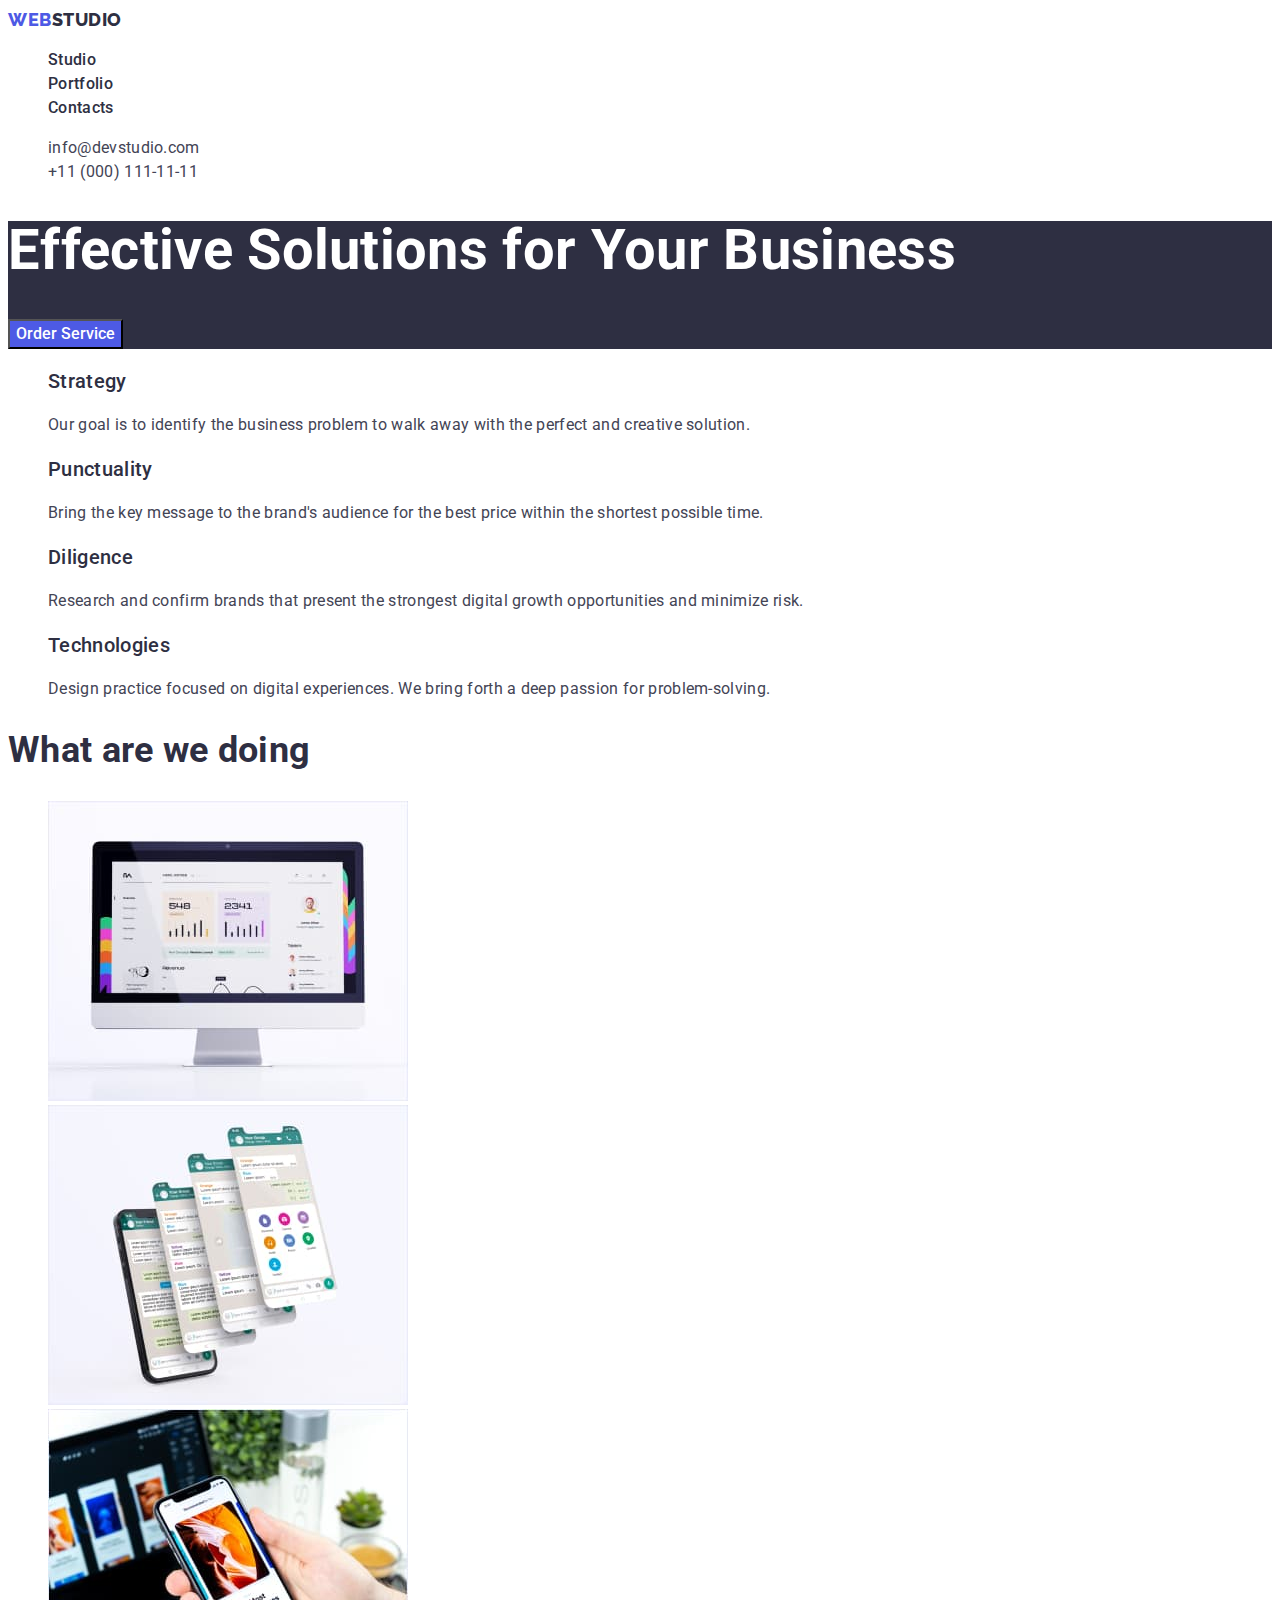
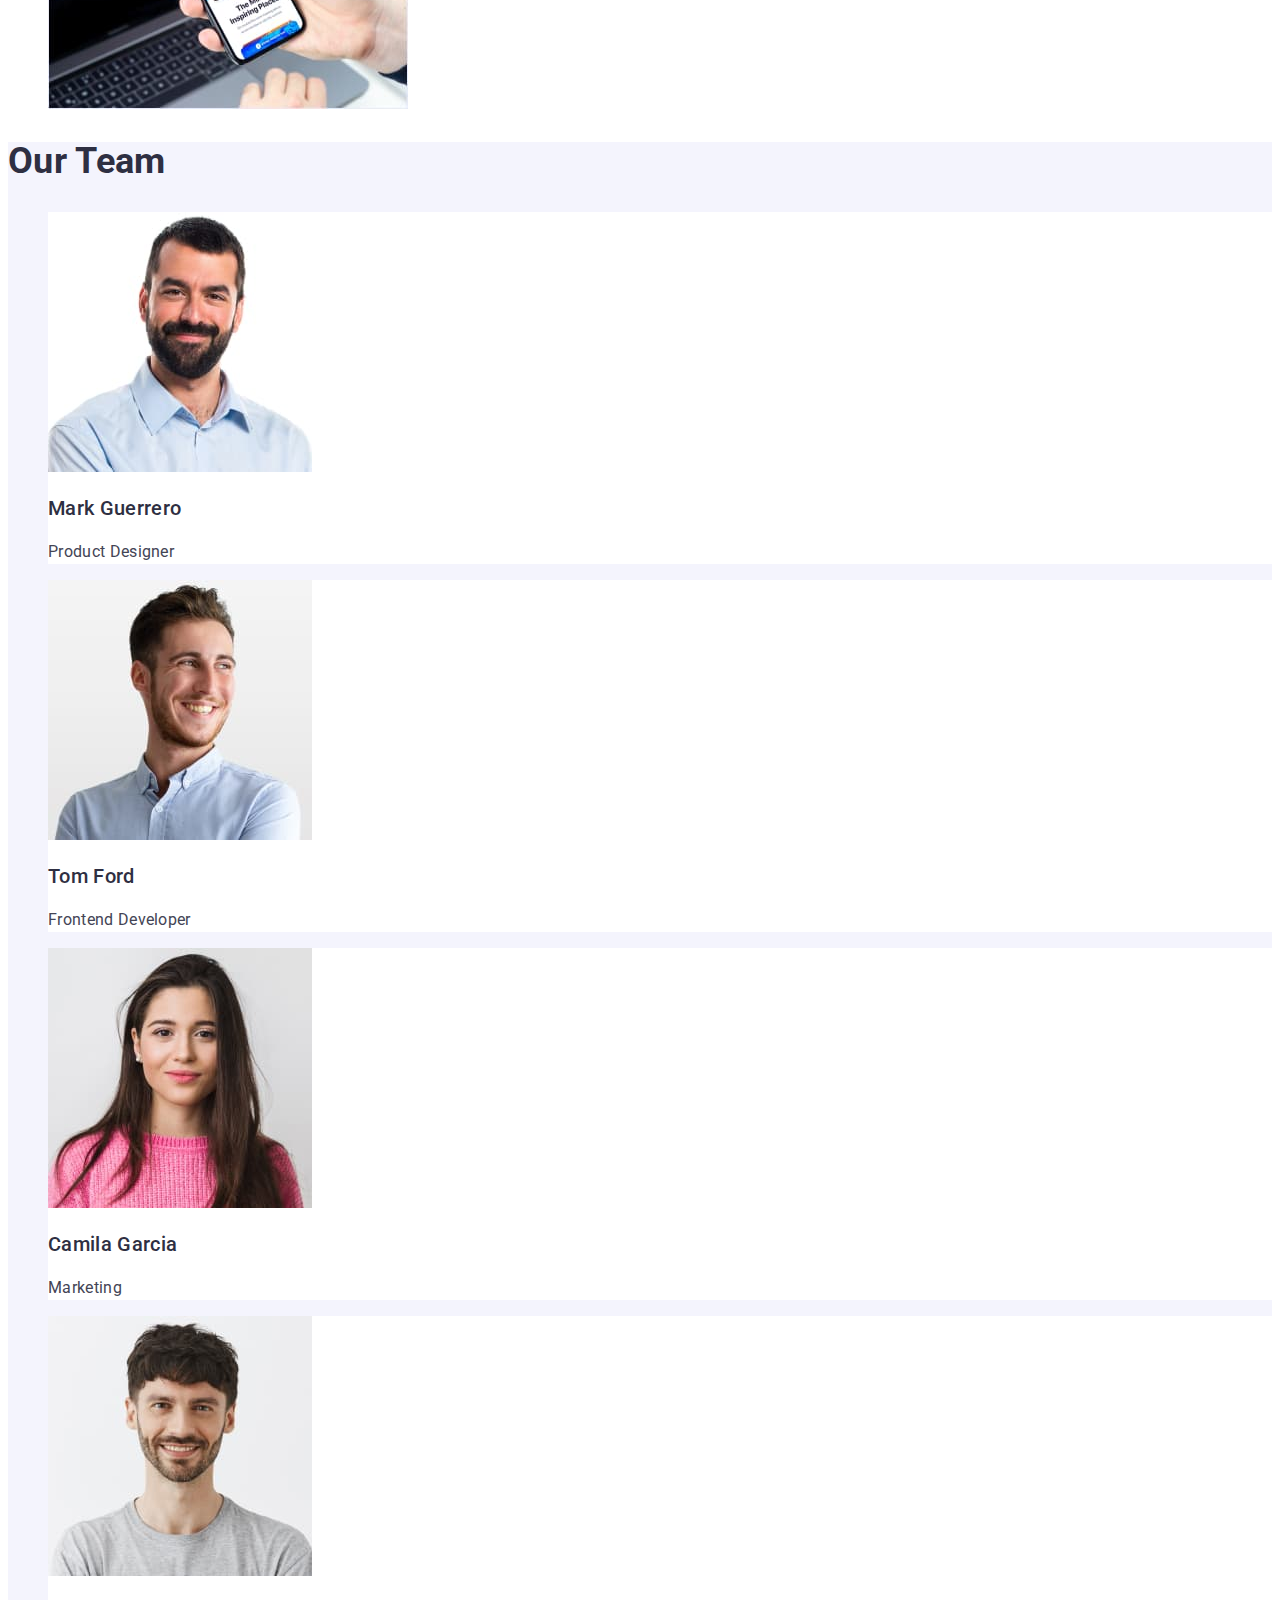
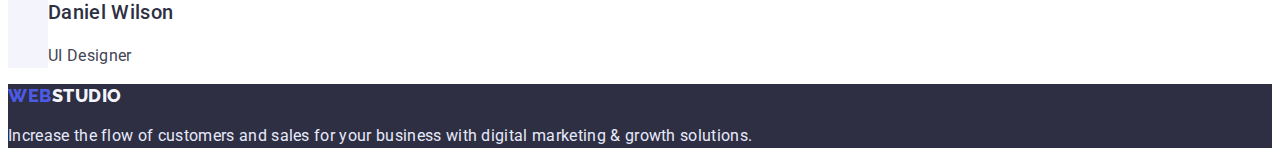
==== index.html @ ab14de2b "Initial commit" ====
<!DOCTYPE html>
<html lang="en">
  <head>
    <meta charset="UTF-8" />
    <meta http-equiv="X-UA-Compatible" content="IE=edge" />
    <meta name="viewport" content="width=device-width, initial-scale=1.0" />
    <title>WebStudio</title>
    <link rel="preconnect" href="https://fonts.googleapis.com" />
    <link rel="preconnect" href="https://fonts.gstatic.com" crossorigin />
    <link
      href="https://fonts.googleapis.com/css2?family=Raleway:wght@800&family=Roboto:wght@400;500;700;900&display=swap"
      rel="stylesheet"
    />
    <link rel="stylesheet" href="./css/styles.css" />
  </head>
  <body>
    <header>
      <nav>
        <a href="./index.html" class="logo">
          <span class="logo-color"> Web</span>Studio
        </a>
        <ul>
          <li class="list"><a href="" class="link-navigation">Studio</a></li>
          <li class="list">
            <a href="./portfolio.html" class="link-navigation">Portfolio</a>
          </li>
          <li class="list"><a href="" class="link-navigation">Contacts</a></li>
        </ul>
      </nav>

      <address>
        <ul>
          <li class="list">
            <a href="mailto:info@devstudio.com" class="nav-adress"
              >info@devstudio.com</a
            >
          </li>
          <li class="list">
            <a href="tel:+110001111111" class="nav-adress"
              >+11 (000) 111-11-11</a
            >
          </li>
        </ul>
      </address>
    </header>
    <main>
      <section class="hero-section">
        <h1 class="title-hero">Effective Solutions for Your Business</h1>
        <button type="button" class="button-hero">Order Service</button>
      </section>

      <section>
        <h2 class="hidden-header">Our advantages</h2>
        <ul>
          <li class="list">
            <h3 class="title-our-advantages">Strategy</h3>
            <p class="text-our-advantages">
              Our goal is to identify the business problem to walk away with the
              perfect and creative solution.
            </p>
          </li>

          <li class="list">
            <h3 class="title-our-advantages">Punctuality</h3>
            <p class="text-our-advantages">
              Bring the key message to the brand's audience for the best price
              within the shortest possible time.
            </p>
          </li>

          <li class="list">
            <h3 class="title-our-advantages">Diligence</h3>
            <p class="text-our-advantages">
              Research and confirm brands that present the strongest digital
              growth opportunities and minimize risk.
            </p>
          </li>

          <li class="list">
            <h3 class="title-our-advantages">Technologies</h3>
            <p class="text-our-advantages">
              Design practice focused on digital experiences. We bring forth a
              deep passion for problem-solving.
            </p>
          </li>
        </ul>
      </section>

      <section>
        <h2 class="title-our-services">What are we doing</h2>
        <ul>
          <li class="list">
            <img src="./images/img1.jpg" alt="analytics" width="360" />
          </li>
          <li class="list">
            <img src="./images/img2.jpg" alt="messangers" width="360" />
          </li>
          <li class="list">
            <img src="./images/img3.jpg" alt="application" width="360" />
          </li>
        </ul>
      </section>

      <section class="section-our-team">
        <h2 class="title-section-our-team">Our Team</h2>
        <ul>
          <li class="images-our-team list">
            <img src="./images/img4.jpg" alt="Mark Guerrero" width="264" />
            <h3 class="names-of-our-team">Mark Guerrero</h3>
            <p class="proffesionals-of-our-team">Product Designer</p>
          </li>
          <li class="images-our-team list">
            <img src="./images/img5.jpg" alt="Tom Ford" width="264" />
            <h3 class="names-of-our-team">Tom Ford</h3>
            <p class="proffesionals-of-our-team">Frontend Developer</p>
          </li>
          <li class="images-our-team list">
            <img src="./images/img6.jpg" alt="Camila Garcia" width="264" />
            <h3 class="names-of-our-team">Camila Garcia</h3>
            <p class="proffesionals-of-our-team">Marketing</p>
          </li>
          <li class="images-our-team list">
            <img src="./images/img7.jpg" alt="Daniel Wilson" width="264" />
            <h3 class="names-of-our-team">Daniel Wilson</h3>
            <p class="proffesionals-of-our-team">UI Designer</p>
          </li>
        </ul>
      </section>
    </main>
    <footer class="footer">
      <a href="./index.html" class="logo-footer">
        <span class="logo-color"> Web</span>Studio
      </a>
      <p class="text-footer">
        Increase the flow of customers and sales for your business with digital
        marketing & growth solutions.
      </p>
    </footer>
  </body>
</html>
---- css/styles.css ----
body {
  font-family: var(--main-font-family-for-site);
  letter-spacing: 0.02em;
  background: var(--title-hero-button);
}
/* Все цвета и шрифты сайта*/
:root {
  --main-color-background: #e5e5e5;
  --accent-text-color: #2e2f42;
  --accent-text-color-two: #4d5ae5;
  --color-of-paraghraphs: #434455;
  --title-hero-button: #ffffff;
  --not-white-color: #f4f4fd;
  --footer-text: #e7e9fc;
  --hover-focus-color: #404bbf;
  --main-font-family-for-site: Roboto, sans-serif;
  --font-family-for-logo: Raleway, sans-serif;
}
/*Для сброса*/
.list {
  list-style: none;
}
.hidden-header {
  position: absolute;
  width: 1px;
  height: 1px;
  margin: -1px;
  border: 0;
  padding: 0;
  white-space: nowrap;
  clip-path: inset(100%);
  clip: rect(0 0 0 0);
  overflow: hidden;
}
/* Logo*/
.logo {
  font-family: var(--font-family-for-logo);
  font-weight: 800;
  font-size: 18px;
  line-height: 1.33;
  letter-spacing: 0.03em;
  color: var(--accent-text-color);
  text-transform: uppercase;
  text-decoration: none;
}
.logo-color {
  color: var(--accent-text-color-two);
}
.logo-footer {
  text-transform: uppercase;
  font-family: var(--font-family-for-logo);
  font-weight: 800;
  font-size: 18px;
  line-height: 1.33;
  letter-spacing: 0.03em;
  text-decoration: none;
  color: var(--not-white-color);
}
/* Header*/
.link-navigation {
  text-decoration: none;
  font-weight: 500;
  font-size: 16px;
  line-height: 1.5;
  color: var(--accent-text-color);
}
.link-navigation:hover,
.link-navigation:focus,
.nav-adress:hover,
.nav-adress:focus {
  color: var(--hover-focus-color);
}
.nav-adress {
  text-decoration: none;
  font-size: 16px;
  line-height: 1.5;
  color: var(--color-of-paraghraphs);
  font-style: normal;
}
/*Секция герой*/
.hero-section {
  background-color: var(--accent-text-color);
}
.title-hero {
  font-size: 56px;
  line-height: 1.07;
  color: var(--title-hero-button);
}
.button-hero {
  background-color: var(--accent-text-color-two);
  color: var(--title-hero-button);
  font-weight: 500;
  font-size: 16px;
  line-height: 1.5;
  cursor: pointer;
  font-family: var(--main-font-family-for-site);
}
/* Секция our advantages*/
.title-our-advantages {
  color: var(--accent-text-color);
  font-weight: 500;
  font-size: 20px;
  line-height: 1.2;
}
.text-our-advantages {
  color: var(--color-of-paraghraphs);
  font-size: 16px;
  line-height: 1.5;
}

/*Секция What are we doing*/
.title-our-services {
  color: var(--accent-text-color);
  font-size: 36px;
  line-height: 1.11;
}
/*Секция Our Team*/
.section-our-team {
  background-color: var(--not-white-color);
}
.title-section-our-team {
  color: var(--accent-text-color);
  font-size: 36px;
  line-height: 1.11;
}
.images-our-team {
  background-color: var(--title-hero-button);
}
.names-of-our-team {
  color: var(--accent-text-color);
  font-weight: 500;
  font-size: 20px;
  line-height: 1.2;
}
.proffesionals-of-our-team {
  color: var(--color-of-paraghraphs);
  font-size: 16px;
  line-height: 1.5;
}
/*Футер*/
.footer {
  background-color: var(--accent-text-color);
}
.text-footer {
  font-size: 16px;
  line-height: 1.5;
  color: var(--footer-text);
}

/*Страница портфолио без хедера и футера*/
.button-portfolio {
  font-weight: 500;
  font-size: 16px;
  line-height: 1.5;
  color: var(--accent-text-color-two);
  background-color: var(--not-white-color);
  cursor: pointer;
  letter-spacing: 0.04em;
  font-family: var(--main-font-family-for-site);
}
.button-portfolio:hover,
.button-portfolio:focus {
  background-color: var(--hover-focus-color);
  color: var(--title-hero-button);
}
.title-of-img-portfolio {
  font-weight: 500;
  font-size: 20px;
  line-height: 1.2;
  color: var(--accent-text-color);
}
.paraghraph-text-portfolio {
  font-size: 16px;
  line-height: 1.5;
  color: var(--color-of-paraghraphs);
}
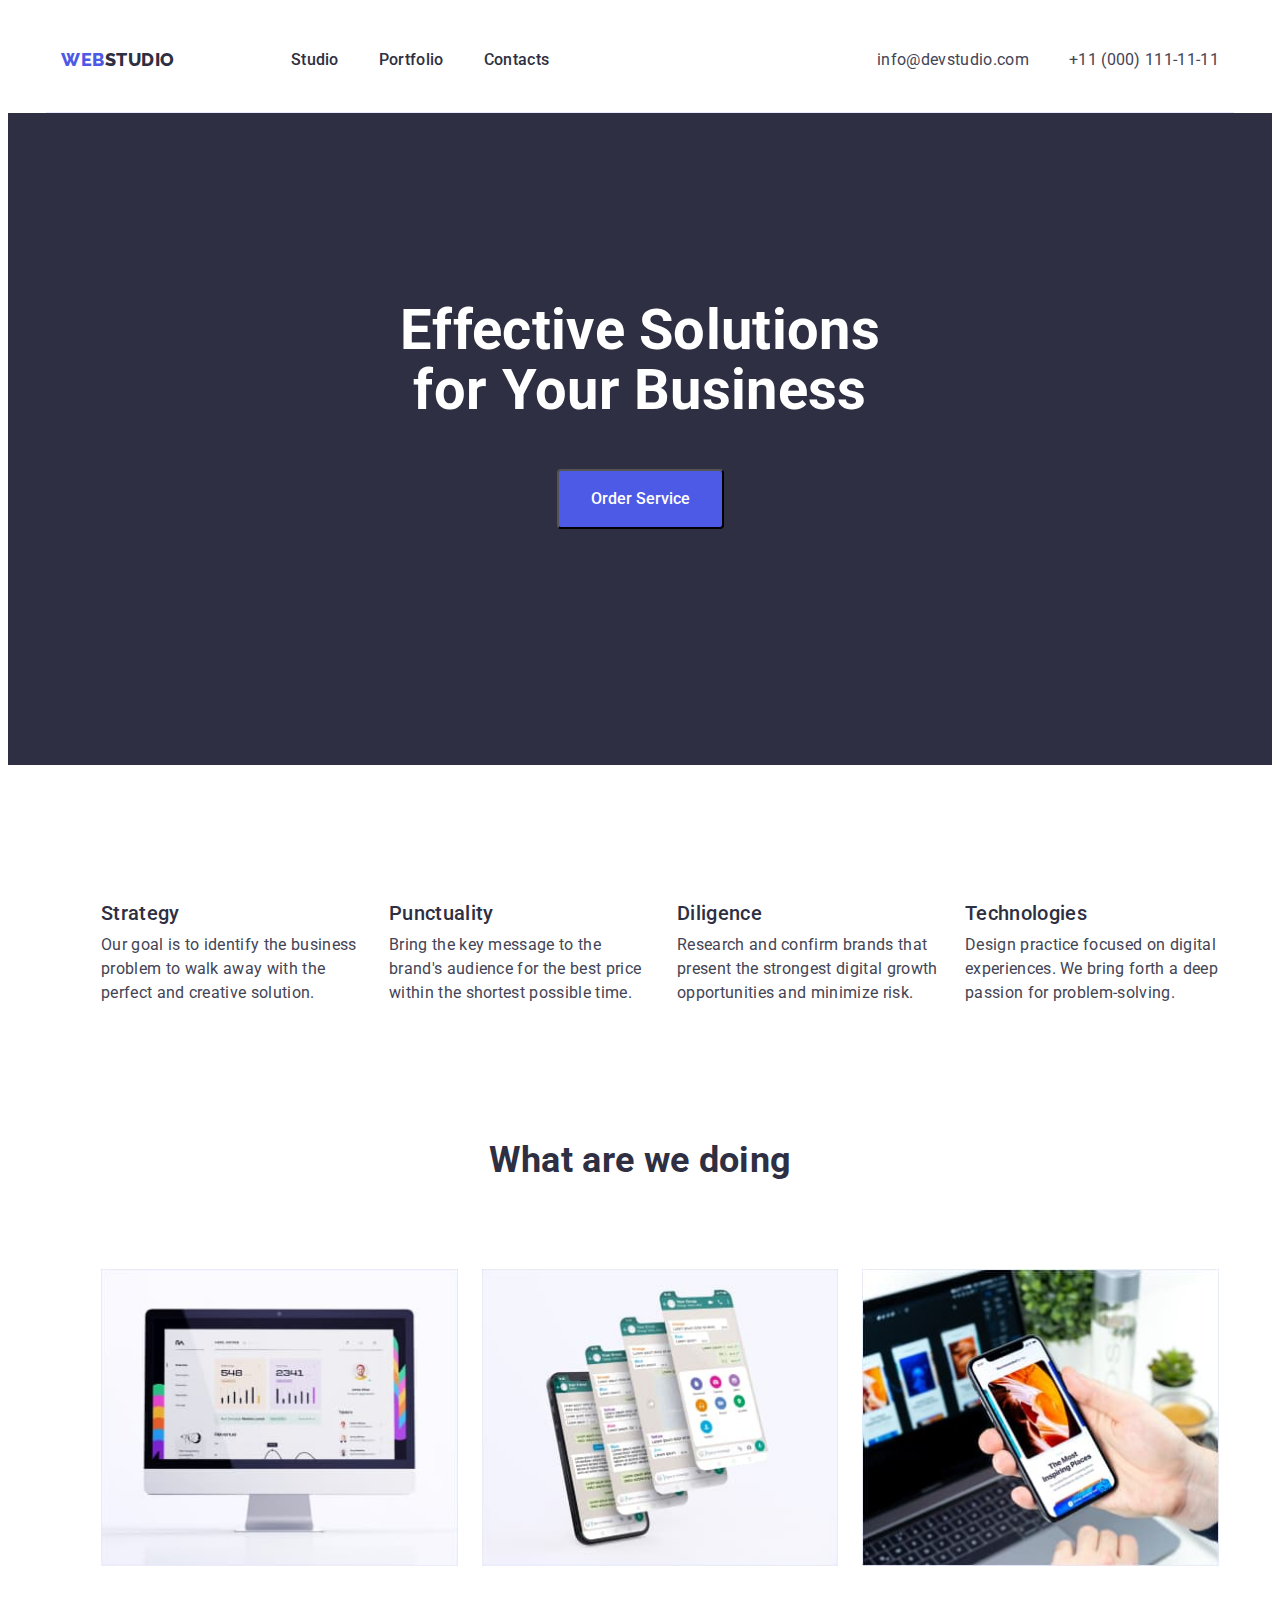
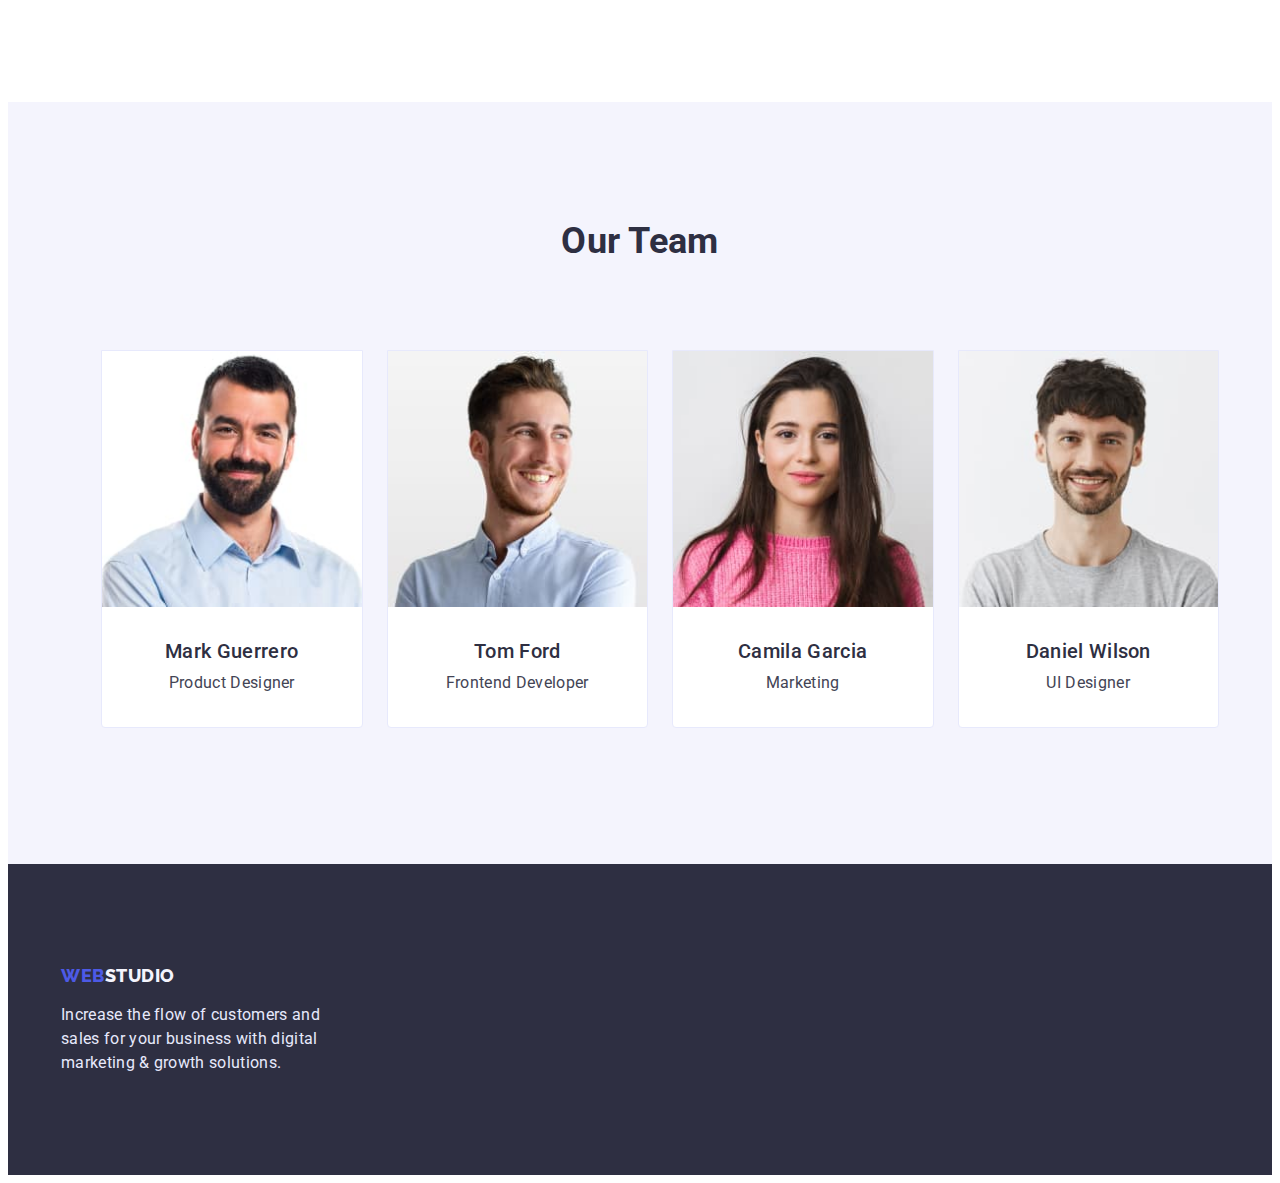
==== commit 288e7740: "осталось пофиксить страницу портфолио где фото" ====
--- a/index.html
+++ b/index.html
@@ -11,130 +11,150 @@
       href="https://fonts.googleapis.com/css2?family=Raleway:wght@800&family=Roboto:wght@400;500;700;900&display=swap"
       rel="stylesheet"
     />
+    <link
+      rel="stylesheet"
+      href="https://cdnjs.cloudflare.com/ajax/libs/modern-normalize/1.1.0/modern-normalize.min.css"
+      integrity="sha512-wpPYUAdjBVSE4KJnH1VR1HeZfpl1ub8YT/NKx4PuQ5NmX2tKuGu6U/JRp5y+Y8XG2tV+wKQpNHVUX03MfMFn9Q=="
+      crossorigin="anonymous"
+      referrerpolicy="no-referrer"
+    />
     <link rel="stylesheet" href="./css/styles.css" />
   </head>
   <body>
     <header>
-      <nav>
-        <a href="./index.html" class="logo">
-          <span class="logo-color"> Web</span>Studio
-        </a>
-        <ul>
-          <li class="list"><a href="" class="link-navigation">Studio</a></li>
-          <li class="list">
-            <a href="./portfolio.html" class="link-navigation">Portfolio</a>
-          </li>
-          <li class="list"><a href="" class="link-navigation">Contacts</a></li>
-        </ul>
-      </nav>
+      <div class="container header-container">
+        <nav class="header-nav">
+          <a href="./index.html" class="logo">
+            <span class="logo-color"> Web</span>Studio
+          </a>
+          <ul class="header-list">
+            <li class="list"><a href="" class="link-navigation">Studio</a></li>
+            <li class="list">
+              <a href="./portfolio.html" class="link-navigation">Portfolio</a>
+            </li>
+            <li class="list">
+              <a href="" class="link-navigation">Contacts</a>
+            </li>
+          </ul>
+        </nav>
 
-      <address>
-        <ul>
-          <li class="list">
-            <a href="mailto:info@devstudio.com" class="nav-adress"
-              >info@devstudio.com</a
-            >
-          </li>
-          <li class="list">
-            <a href="tel:+110001111111" class="nav-adress"
-              >+11 (000) 111-11-11</a
-            >
-          </li>
-        </ul>
-      </address>
+        <address>
+          <ul class="header-adress">
+            <li class="list">
+              <a href="mailto:info@devstudio.com" class="nav-adress"
+                >info@devstudio.com</a
+              >
+            </li>
+            <li class="list">
+              <a href="tel:+110001111111" class="nav-adress"
+                >+11 (000) 111-11-11</a
+              >
+            </li>
+          </ul>
+        </address>
+      </div>
     </header>
     <main>
       <section class="hero-section">
-        <h1 class="title-hero">Effective Solutions for Your Business</h1>
-        <button type="button" class="button-hero">Order Service</button>
+        <div class="container">
+          <h1 class="title-hero">Effective Solutions for Your Business</h1>
+          <button type="button" class="button-hero">Order Service</button>
+        </div>
+      </section>
+      <section>
+        <div class="container advantages-container">
+          <h2 class="hidden-header">Our advantages</h2>
+          <ul class="advantages-list">
+            <li class="list">
+              <h3 class="title-our-advantages">Strategy</h3>
+              <p class="text-our-advantages">
+                Our goal is to identify the business problem to walk away with
+                the perfect and creative solution.
+              </p>
+            </li>
+
+            <li class="list">
+              <h3 class="title-our-advantages">Punctuality</h3>
+              <p class="text-our-advantages">
+                Bring the key message to the brand's audience for the best price
+                within the shortest possible time.
+              </p>
+            </li>
+
+            <li class="list">
+              <h3 class="title-our-advantages">Diligence</h3>
+              <p class="text-our-advantages">
+                Research and confirm brands that present the strongest digital
+                growth opportunities and minimize risk.
+              </p>
+            </li>
+
+            <li class="list">
+              <h3 class="title-our-advantages">Technologies</h3>
+              <p class="text-our-advantages">
+                Design practice focused on digital experiences. We bring forth a
+                deep passion for problem-solving.
+              </p>
+            </li>
+          </ul>
+        </div>
       </section>
 
-      <section>
-        <h2 class="hidden-header">Our advantages</h2>
-        <ul>
-          <li class="list">
-            <h3 class="title-our-advantages">Strategy</h3>
-            <p class="text-our-advantages">
-              Our goal is to identify the business problem to walk away with the
-              perfect and creative solution.
-            </p>
-          </li>
-
-          <li class="list">
-            <h3 class="title-our-advantages">Punctuality</h3>
-            <p class="text-our-advantages">
-              Bring the key message to the brand's audience for the best price
-              within the shortest possible time.
-            </p>
-          </li>
-
-          <li class="list">
-            <h3 class="title-our-advantages">Diligence</h3>
-            <p class="text-our-advantages">
-              Research and confirm brands that present the strongest digital
-              growth opportunities and minimize risk.
-            </p>
-          </li>
-
-          <li class="list">
-            <h3 class="title-our-advantages">Technologies</h3>
-            <p class="text-our-advantages">
-              Design practice focused on digital experiences. We bring forth a
-              deep passion for problem-solving.
-            </p>
-          </li>
-        </ul>
-      </section>
-
-      <section>
-        <h2 class="title-our-services">What are we doing</h2>
-        <ul>
-          <li class="list">
-            <img src="./images/img1.jpg" alt="analytics" width="360" />
-          </li>
-          <li class="list">
-            <img src="./images/img2.jpg" alt="messangers" width="360" />
-          </li>
-          <li class="list">
-            <img src="./images/img3.jpg" alt="application" width="360" />
-          </li>
-        </ul>
+      <section class="our-services-container">
+        <div class="container">
+          <h2 class="title-our-services">What are we doing</h2>
+          <ul class="list-ourservices">
+            <li class="list">
+              <img src="./images/img1.jpg" alt="analytics" width="360" />
+            </li>
+            <li class="list">
+              <img src="./images/img2.jpg" alt="messangers" width="360" />
+            </li>
+            <li class="list">
+              <img src="./images/img3.jpg" alt="application" width="360" />
+            </li>
+          </ul>
+        </div>
       </section>
 
       <section class="section-our-team">
-        <h2 class="title-section-our-team">Our Team</h2>
-        <ul>
-          <li class="images-our-team list">
-            <img src="./images/img4.jpg" alt="Mark Guerrero" width="264" />
-            <h3 class="names-of-our-team">Mark Guerrero</h3>
-            <p class="proffesionals-of-our-team">Product Designer</p>
-          </li>
-          <li class="images-our-team list">
-            <img src="./images/img5.jpg" alt="Tom Ford" width="264" />
-            <h3 class="names-of-our-team">Tom Ford</h3>
-            <p class="proffesionals-of-our-team">Frontend Developer</p>
-          </li>
-          <li class="images-our-team list">
-            <img src="./images/img6.jpg" alt="Camila Garcia" width="264" />
-            <h3 class="names-of-our-team">Camila Garcia</h3>
-            <p class="proffesionals-of-our-team">Marketing</p>
-          </li>
-          <li class="images-our-team list">
-            <img src="./images/img7.jpg" alt="Daniel Wilson" width="264" />
-            <h3 class="names-of-our-team">Daniel Wilson</h3>
-            <p class="proffesionals-of-our-team">UI Designer</p>
-          </li>
-        </ul>
+        <div class="container">
+          <h2 class="title-section-our-team">Our Team</h2>
+          <ul class="our-team-list">
+            <li class="images-our-team list">
+              <img src="./images/img4.jpg" alt="Mark Guerrero" width="264" />
+              <h3 class="names-of-our-team">Mark Guerrero</h3>
+              <p class="proffesionals-of-our-team">Product Designer</p>
+            </li>
+            <li class="images-our-team list">
+              <img src="./images/img5.jpg" alt="Tom Ford" width="264" />
+              <h3 class="names-of-our-team">Tom Ford</h3>
+              <p class="proffesionals-of-our-team">Frontend Developer</p>
+            </li>
+            <li class="images-our-team list">
+              <img src="./images/img6.jpg" alt="Camila Garcia" width="264" />
+              <h3 class="names-of-our-team">Camila Garcia</h3>
+              <p class="proffesionals-of-our-team">Marketing</p>
+            </li>
+            <li class="images-our-team list">
+              <img src="./images/img7.jpg" alt="Daniel Wilson" width="264" />
+              <h3 class="names-of-our-team">Daniel Wilson</h3>
+              <p class="proffesionals-of-our-team">UI Designer</p>
+            </li>
+          </ul>
+        </div>
       </section>
     </main>
     <footer class="footer">
-      <a href="./index.html" class="logo-footer">
-        <span class="logo-color"> Web</span>Studio
-      </a>
-      <p class="text-footer">
-        Increase the flow of customers and sales for your business with digital
-        marketing & growth solutions.
-      </p>
+      <div class="container footer-container">
+        <a href="./index.html" class="logo-footer">
+          <span class="logo-color"> Web</span>Studio
+        </a>
+        <p class="text-footer">
+          Increase the flow of customers and sales for your business with
+          digital marketing & growth solutions.
+        </p>
+      </div>
     </footer>
   </body>
 </html>
--- a/css/styles.css
+++ b/css/styles.css
@@ -2,6 +2,17 @@
   font-family: var(--main-font-family-for-site);
   letter-spacing: 0.02em;
   background: var(--title-hero-button);
+}
+.container {
+  width: 1158px;
+  margin: 0 auto;
+  padding-left: 15px;
+  padding-right: 15px;
+}
+img {
+  display: block;
+  max-width: 100%;
+  height: auto;
 }
 /* Все цвета и шрифты сайта*/
 :root {
@@ -32,6 +43,19 @@
   clip: rect(0 0 0 0);
   overflow: hidden;
 }
+h1,
+h2,
+h3,
+h4,
+h5,
+h6,
+p {
+  margin: 0;
+}
+ul {
+  margin: o;
+  padding: o;
+}
 /* Logo*/
 .logo {
   font-family: var(--font-family-for-logo);
@@ -42,6 +66,8 @@
   color: var(--accent-text-color);
   text-transform: uppercase;
   text-decoration: none;
+  display: flex;
+  margin-right: 76px;
 }
 .logo-color {
   color: var(--accent-text-color-two);
@@ -55,6 +81,7 @@
   letter-spacing: 0.03em;
   text-decoration: none;
   color: var(--not-white-color);
+  padding-right: auto;
 }
 /* Header*/
 .link-navigation {
@@ -77,14 +104,44 @@
   color: var(--color-of-paraghraphs);
   font-style: normal;
 }
+.header-container {
+  display: flex;
+  align-items: center;
+  justify-content: space-between;
+  padding-top: 24px;
+  padding-bottom: 24px;
+  border-bottom: 1px solid #e7e9fc;
+}
+.header-nav {
+  display: flex;
+  align-items: center;
+}
+.header-list {
+  display: flex;
+  align-items: center;
+  gap: 40px;
+}
+.header-adress {
+  display: flex;
+  margin-right: auto;
+  gap: 40px;
+}
 /*Секция герой*/
 .hero-section {
   background-color: var(--accent-text-color);
+  padding-top: 188px;
+  padding-bottom: 188px;
+  text-align: center;
 }
 .title-hero {
+  max-width: 496px;
   font-size: 56px;
   line-height: 1.07;
   color: var(--title-hero-button);
+  margin-left: auto;
+  margin-right: auto;
+  text-align: center;
+  padding-bottom: 48px;
 }
 .button-hero {
   background-color: var(--accent-text-color-two);
@@ -94,34 +151,65 @@
   line-height: 1.5;
   cursor: pointer;
   font-family: var(--main-font-family-for-site);
-}
+  display: block;
+  margin: 0 auto 48px auto;
+  padding: 16px 32px;
+  border-radius: 4px;
+}
+
 /* Секция our advantages*/
 .title-our-advantages {
   color: var(--accent-text-color);
   font-weight: 500;
   font-size: 20px;
   line-height: 1.2;
+  padding-bottom: 8px;
 }
 .text-our-advantages {
   color: var(--color-of-paraghraphs);
   font-size: 16px;
   line-height: 1.5;
-}
-
+  width: 264px;
+  height: 72px;
+}
+.advantages-container {
+  display: flex;
+  padding-top: 120px;
+  padding-bottom: 120px;
+}
+.advantages-list {
+  display: flex;
+  gap: 24px;
+}
 /*Секция What are we doing*/
 .title-our-services {
   color: var(--accent-text-color);
   font-size: 36px;
   line-height: 1.11;
+  margin-left: auto;
+  margin-right: auto;
+  text-align: center;
+  padding-bottom: 72px;
+}
+.our-services-container {
+  padding-bottom: 120px;
+}
+.list-ourservices {
+  display: flex;
+  gap: 24px;
 }
 /*Секция Our Team*/
 .section-our-team {
   background-color: var(--not-white-color);
+  padding-bottom: 120px;
 }
 .title-section-our-team {
   color: var(--accent-text-color);
   font-size: 36px;
   line-height: 1.11;
+  text-align: center;
+  padding-top: 120px;
+  padding-bottom: 72px;
 }
 .images-our-team {
   background-color: var(--title-hero-button);
@@ -131,11 +219,24 @@
   font-weight: 500;
   font-size: 20px;
   line-height: 1.2;
+  text-align: center;
+  padding-top: 32px;
+  padding-bottom: 8px;
 }
 .proffesionals-of-our-team {
   color: var(--color-of-paraghraphs);
   font-size: 16px;
   line-height: 1.5;
+  text-align: center;
+}
+.our-team-list {
+  display: flex;
+  gap: 24px;
+}
+.images-our-team {
+  padding-bottom: 32px;
+  border: 1px solid #e7e9fc;
+  border-radius: 0px 0px 4px 4px;
 }
 /*Футер*/
 .footer {
@@ -145,8 +246,14 @@
   font-size: 16px;
   line-height: 1.5;
   color: var(--footer-text);
-}
-
+  width: 264px;
+  height: 72px;
+  padding-top: 16px;
+}
+.footer-container {
+  padding-top: 100px;
+  padding-bottom: 100px;
+}
 /*Страница портфолио без хедера и футера*/
 .button-portfolio {
   font-weight: 500;
@@ -157,6 +264,16 @@
   cursor: pointer;
   letter-spacing: 0.04em;
   font-family: var(--main-font-family-for-site);
+  border: 1px solid #e7e9fc;
+  border-radius: 4px;
+  padding: 12px 24px 12px 24px;
+}
+.portfolio-button-list {
+  display: flex;
+  gap: 24px;
+  justify-content: center;
+  padding-top: 96px;
+  padding-bottom: 72px;
 }
 .button-portfolio:hover,
 .button-portfolio:focus {
@@ -174,3 +291,26 @@
   line-height: 1.5;
   color: var(--color-of-paraghraphs);
 }
+.images-portfolio-list {
+  display: flex;
+  flex-wrap: wrap;
+}
+.portfolio-images-item {
+  width: 360px;
+  margin-right: 24px;
+  margin-bottom: 48px;
+  border: 1px solid #e7e9fc;
+  border-radius: 0px 0px 4px 4px;
+  padding-bottom: 32px;
+}
+.portfolio-images-item:nth-child(3n) {
+  margin-right: 0px;
+}
+.portfolio-images-item:nth-last-child(-n + 3) {
+  margin-bottom: 120px;
+}
+
+.img-container-portfolio {
+  display: flex;
+  flex-wrap: wrap;
+}
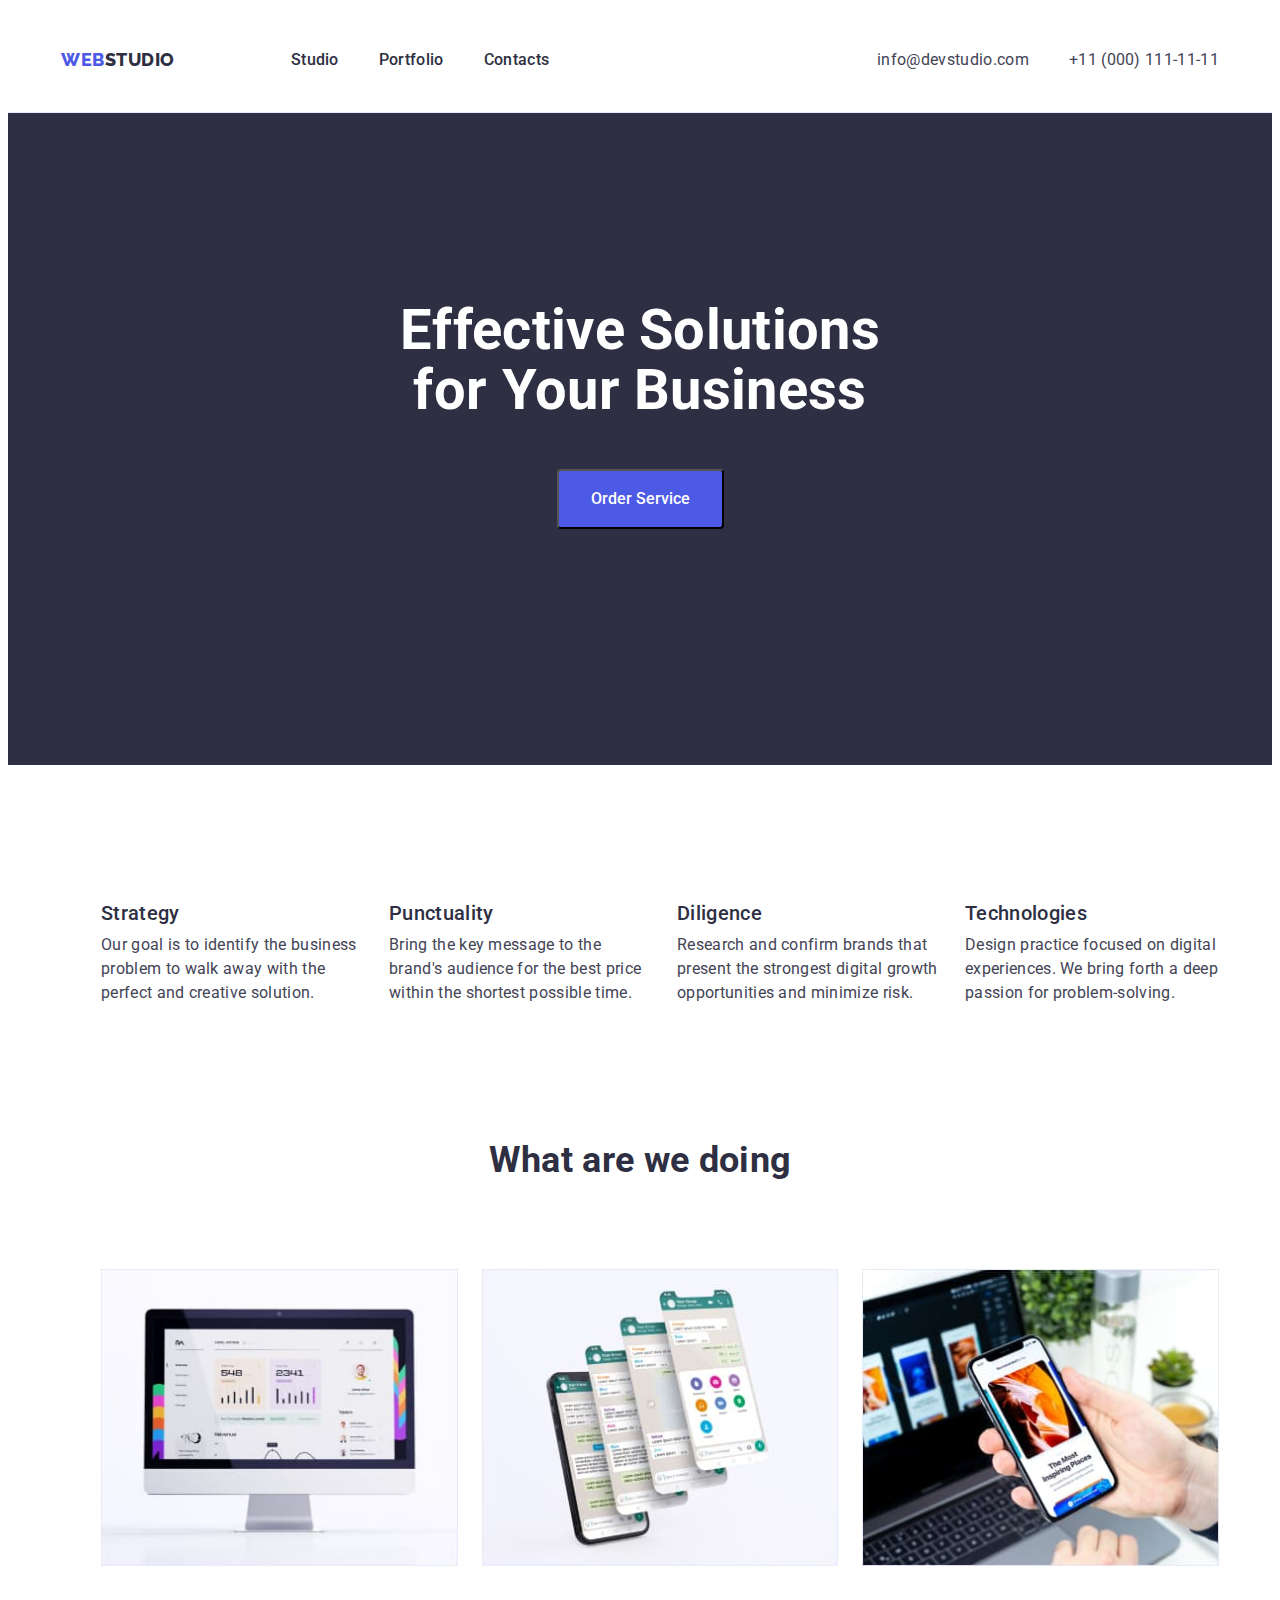
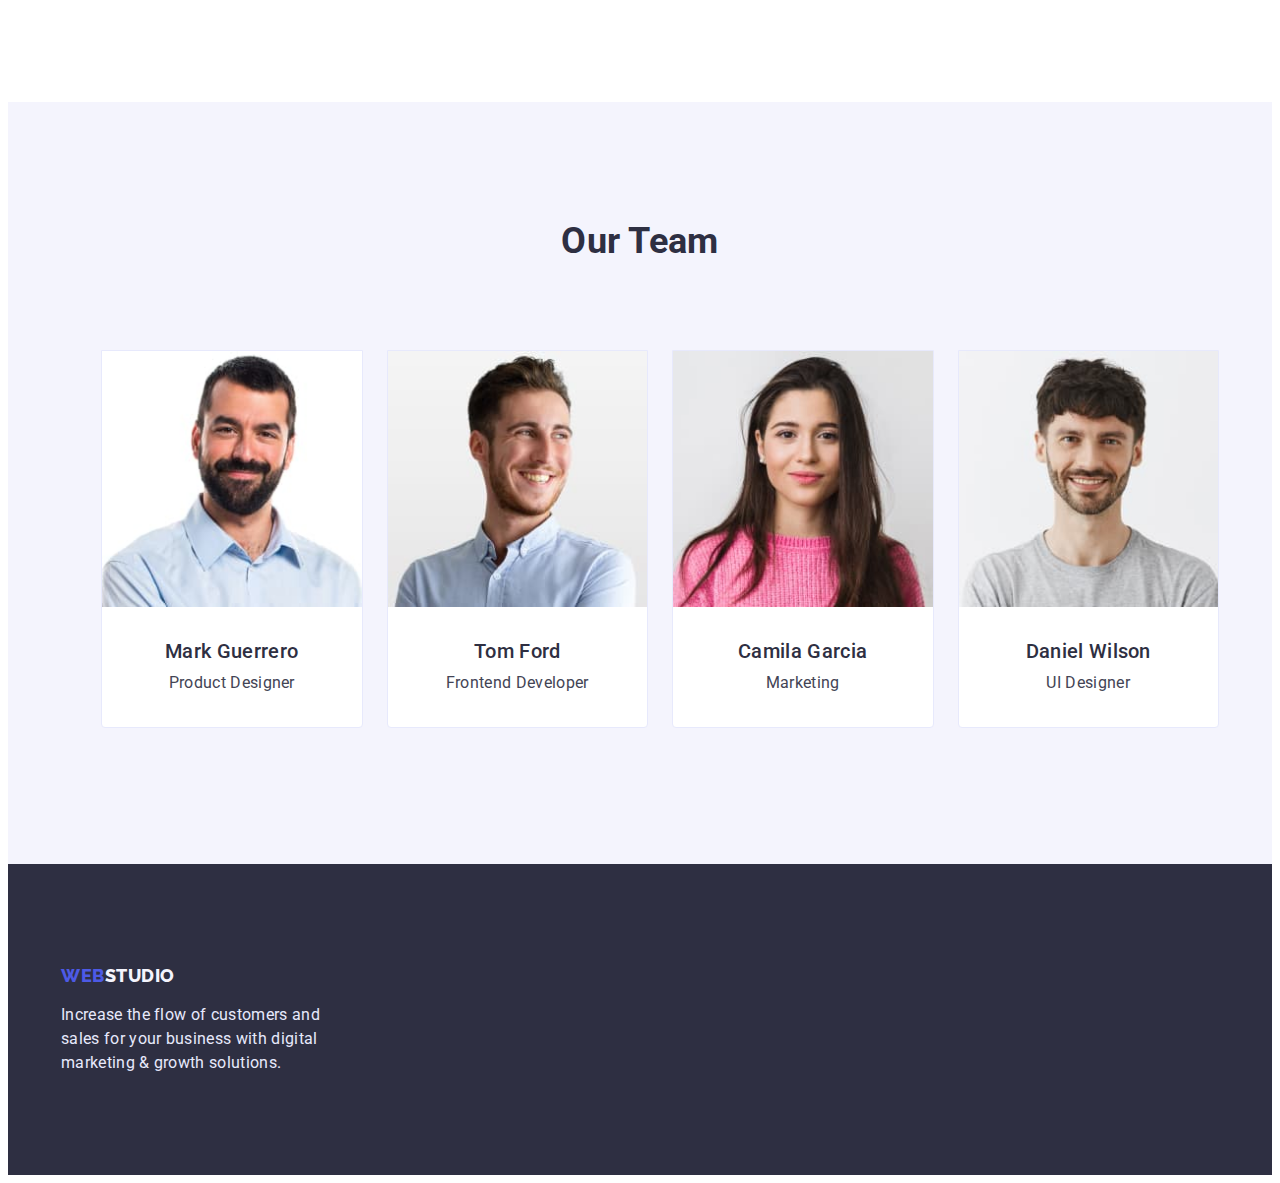
==== commit c972dd5e: "зміни" ====
--- a/index.html
+++ b/index.html
@@ -21,7 +21,7 @@
     <link rel="stylesheet" href="./css/styles.css" />
   </head>
   <body>
-    <header>
+    <header class="header">
       <div class="container header-container">
         <nav class="header-nav">
           <a href="./index.html" class="logo">
--- a/css/styles.css
+++ b/css/styles.css
@@ -110,6 +110,8 @@
   justify-content: space-between;
   padding-top: 24px;
   padding-bottom: 24px;
+}
+.header {
   border-bottom: 1px solid #e7e9fc;
 }
 .header-nav {
@@ -285,32 +287,31 @@
   font-size: 20px;
   line-height: 1.2;
   color: var(--accent-text-color);
+  padding: 32px 54px 8px 16px;
 }
 .paraghraph-text-portfolio {
   font-size: 16px;
   line-height: 1.5;
   color: var(--color-of-paraghraphs);
+  padding-left: 16px;
+  padding-bottom: 32px;
 }
 .images-portfolio-list {
   display: flex;
   flex-wrap: wrap;
-}
-.portfolio-images-item {
-  width: 360px;
-  margin-right: 24px;
-  margin-bottom: 48px;
+  padding-left: 0;
+  margin-right: 0;
+  justify-content: center;
+  gap: 24px;
+}
+
+.button-portfolio-li {
+  flex-basis: calk((100%-48px)/3);
+}
+.text-portfolio-box {
   border: 1px solid #e7e9fc;
   border-radius: 0px 0px 4px 4px;
-  padding-bottom: 32px;
-}
-.portfolio-images-item:nth-child(3n) {
-  margin-right: 0px;
-}
-.portfolio-images-item:nth-last-child(-n + 3) {
+}
+.section-portfolio {
   margin-bottom: 120px;
 }
-
-.img-container-portfolio {
-  display: flex;
-  flex-wrap: wrap;
-}
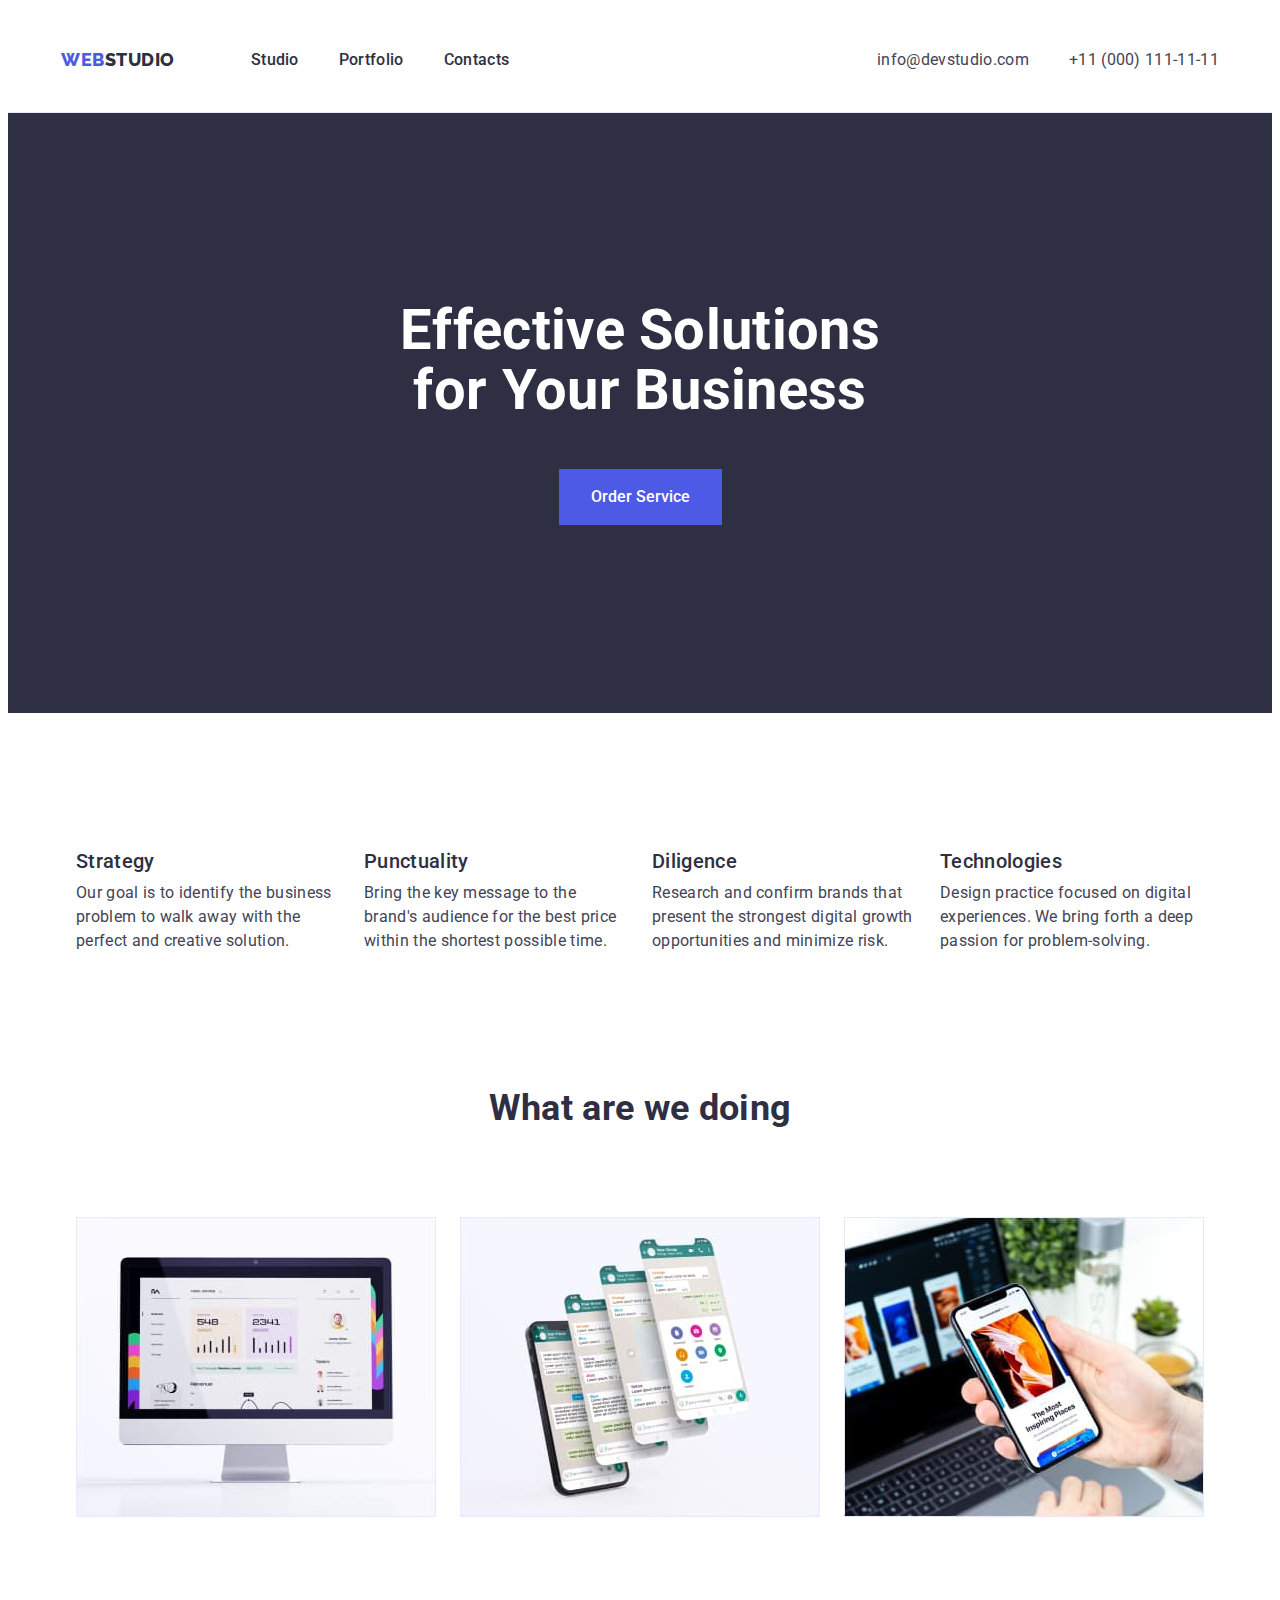
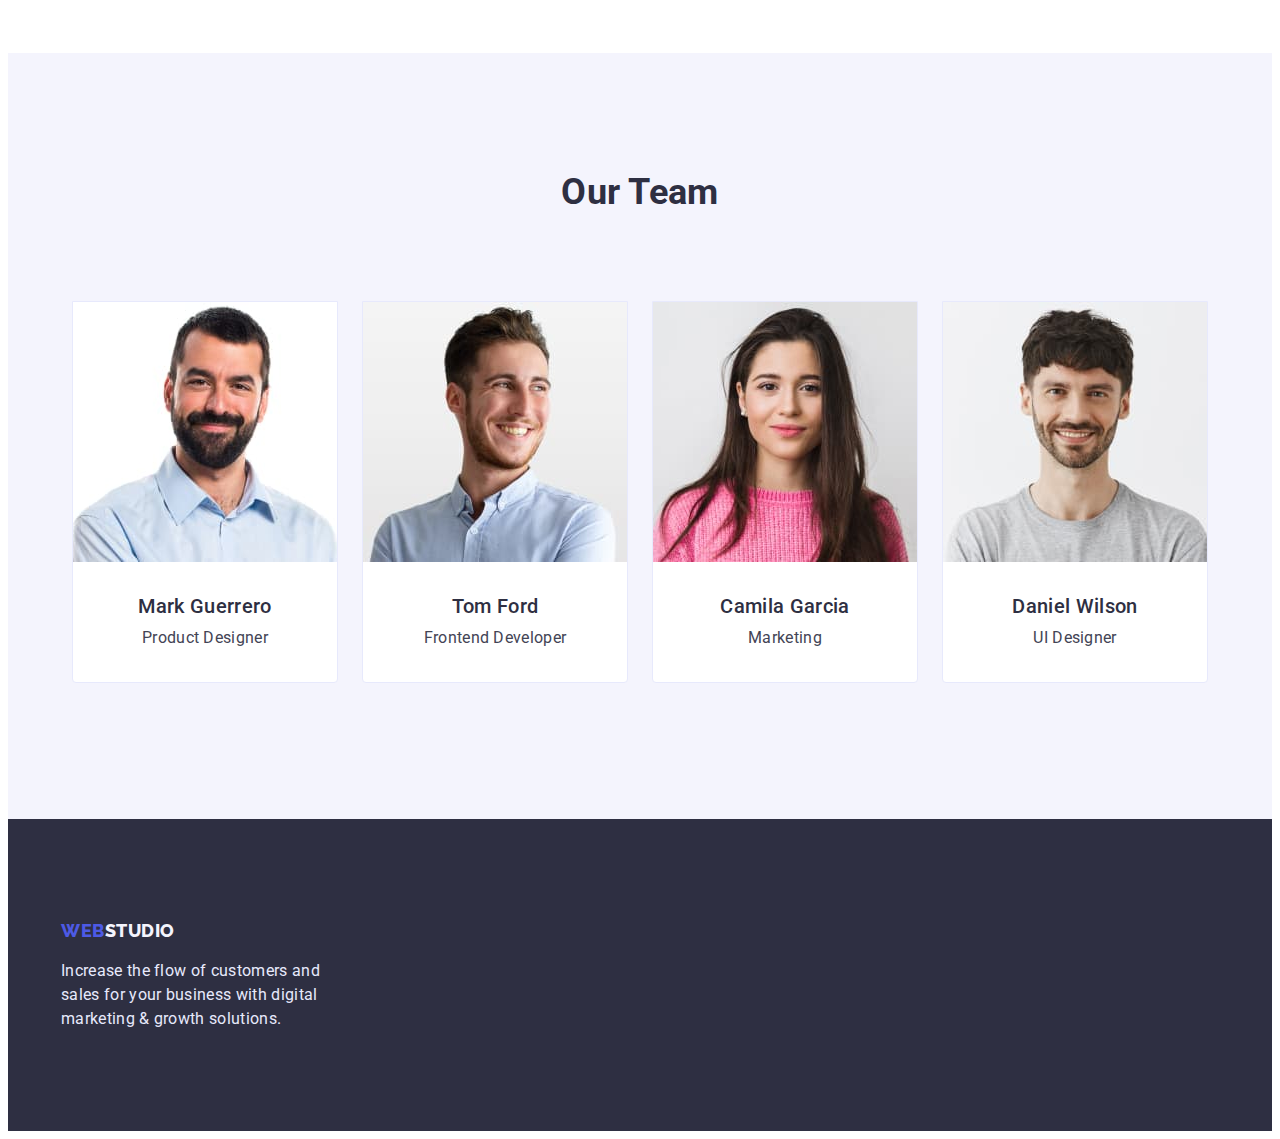
==== commit 33fef5e4: "зміни" ====
--- a/index.html
+++ b/index.html
@@ -61,8 +61,8 @@
           <button type="button" class="button-hero">Order Service</button>
         </div>
       </section>
-      <section>
-        <div class="container advantages-container">
+      <section class="advantages-container">
+        <div class="container">
           <h2 class="hidden-header">Our advantages</h2>
           <ul class="advantages-list">
             <li class="list">
--- a/css/styles.css
+++ b/css/styles.css
@@ -13,6 +13,10 @@
   display: block;
   max-width: 100%;
   height: auto;
+}
+.padding-for-section-index {
+  padding-bottom: 120px;
+  padding-top: 120px;
 }
 /* Все цвета и шрифты сайта*/
 :root {
@@ -122,10 +126,11 @@
   display: flex;
   align-items: center;
   gap: 40px;
+  padding-left: 0;
 }
 .header-adress {
   display: flex;
-  margin-right: auto;
+  margin-left: auto;
   gap: 40px;
 }
 /*Секция герой*/
@@ -143,7 +148,7 @@
   margin-left: auto;
   margin-right: auto;
   text-align: center;
-  padding-bottom: 48px;
+  margin-bottom: 48px;
 }
 .button-hero {
   background-color: var(--accent-text-color-two);
@@ -153,10 +158,8 @@
   line-height: 1.5;
   cursor: pointer;
   font-family: var(--main-font-family-for-site);
-  display: block;
-  margin: 0 auto 48px auto;
   padding: 16px 32px;
-  border-radius: 4px;
+  border: navajowhite;
 }
 
 /* Секция our advantages*/
@@ -182,6 +185,9 @@
 .advantages-list {
   display: flex;
   gap: 24px;
+  padding-left: 0;
+  margin-right: 0;
+  justify-content: center;
 }
 /*Секция What are we doing*/
 .title-our-services {
@@ -199,6 +205,9 @@
 .list-ourservices {
   display: flex;
   gap: 24px;
+  padding-left: 0;
+  margin-right: 0;
+  justify-content: center;
 }
 /*Секция Our Team*/
 .section-our-team {
@@ -234,6 +243,9 @@
 .our-team-list {
   display: flex;
   gap: 24px;
+  padding-left: 0;
+  margin-right: 0;
+  justify-content: center;
 }
 .images-our-team {
   padding-bottom: 32px;
@@ -250,7 +262,7 @@
   color: var(--footer-text);
   width: 264px;
   height: 72px;
-  padding-top: 16px;
+  margin-top: 16px;
 }
 .footer-container {
   padding-top: 100px;
@@ -304,7 +316,6 @@
   justify-content: center;
   gap: 24px;
 }
-
 .button-portfolio-li {
   flex-basis: calk((100%-48px)/3);
 }
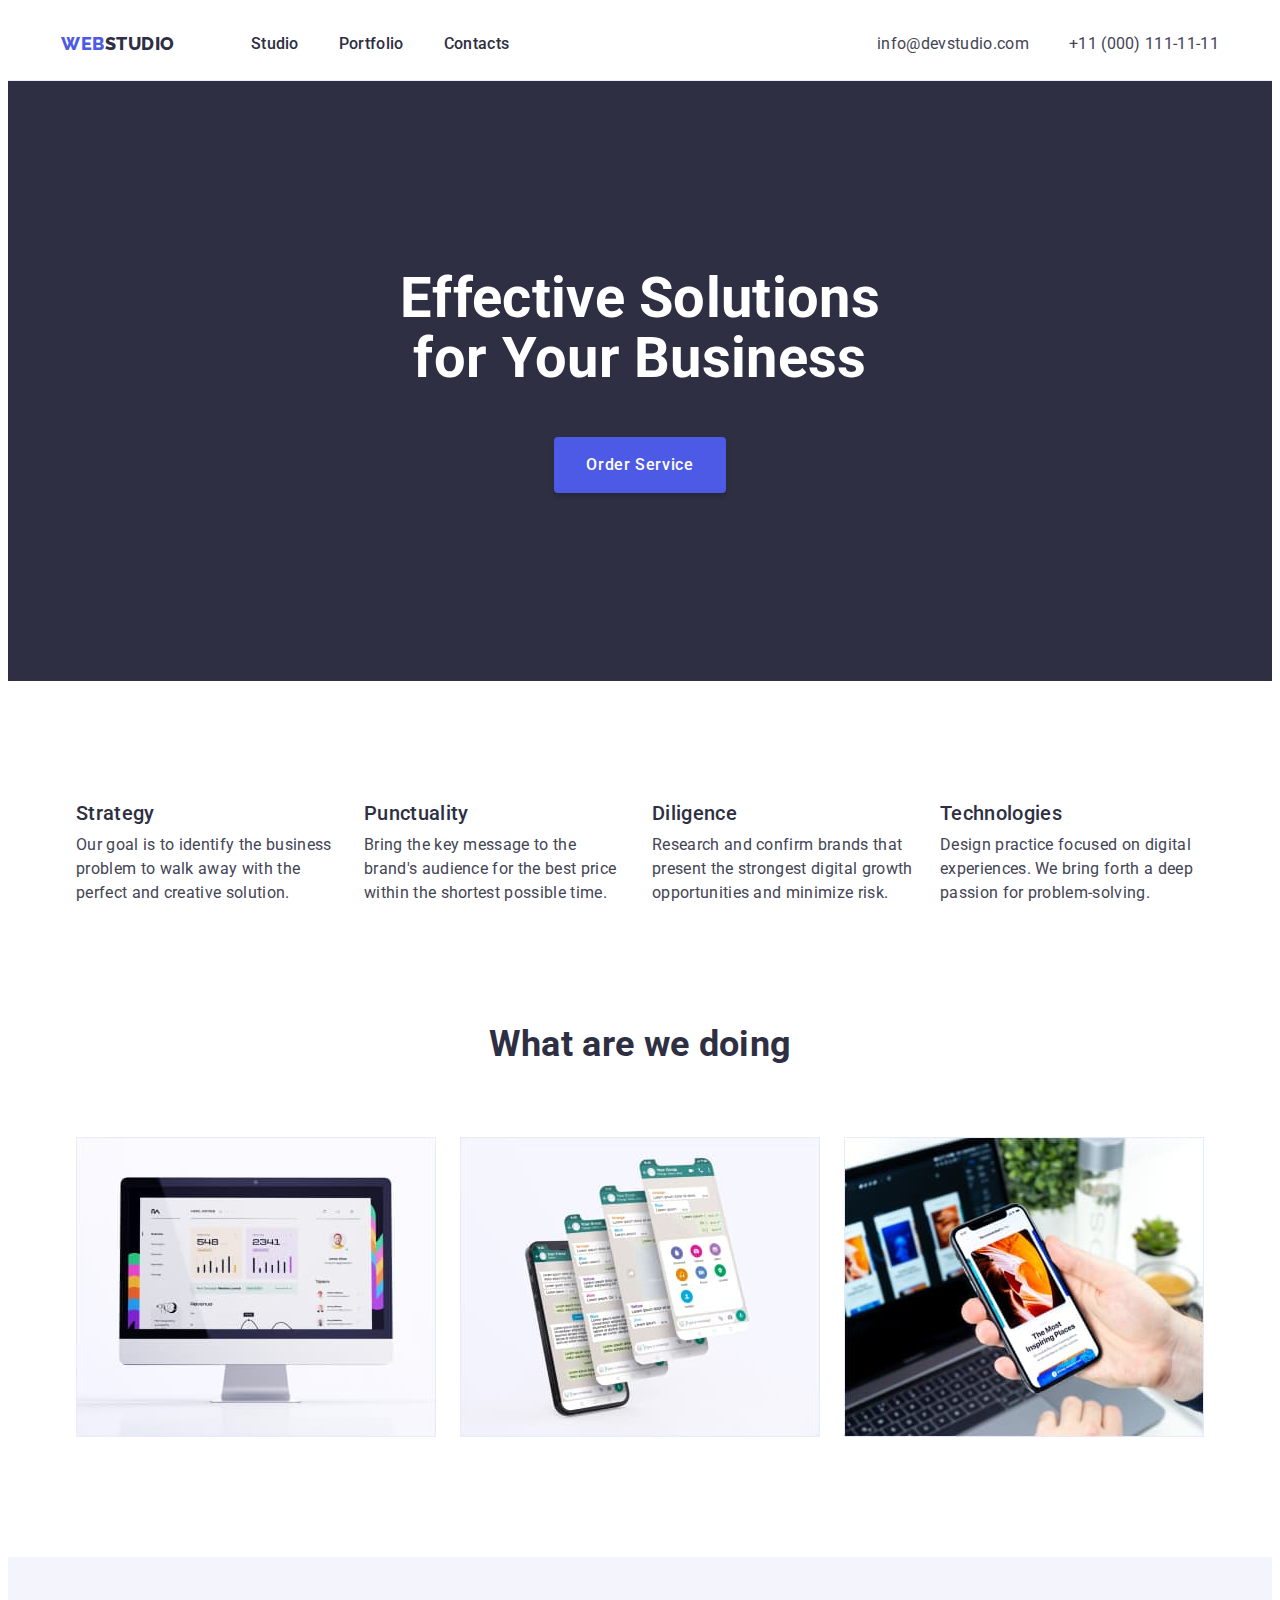
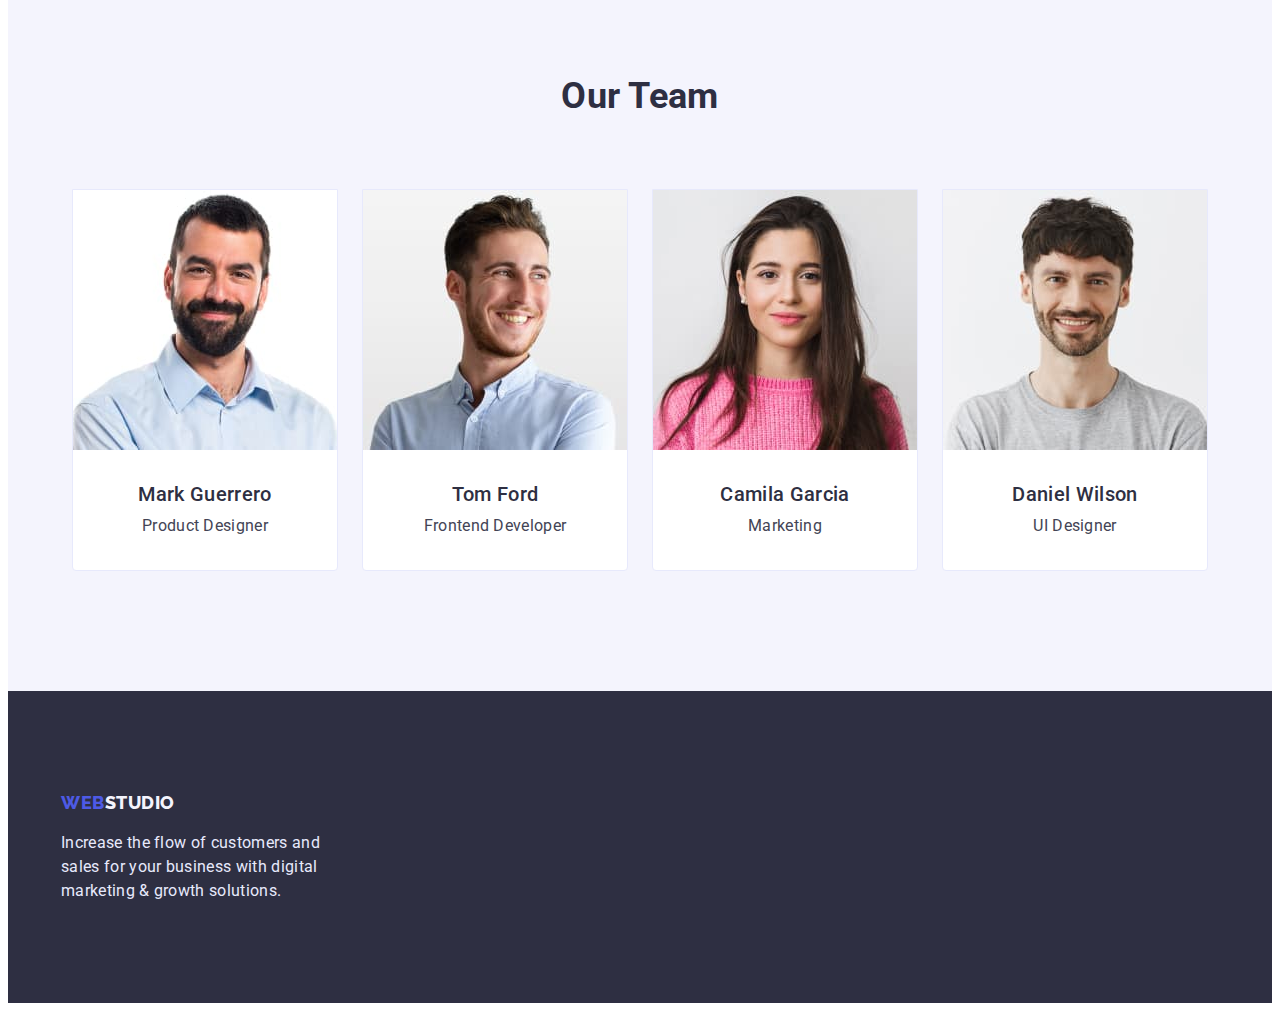
==== commit 4ad2b1a5: "пофіксила виправлення" ====
--- a/index.html
+++ b/index.html
@@ -61,7 +61,7 @@
           <button type="button" class="button-hero">Order Service</button>
         </div>
       </section>
-      <section class="advantages-container">
+      <section class="advantages-container padding-for-section-index">
         <div class="container">
           <h2 class="hidden-header">Our advantages</h2>
           <ul class="advantages-list">
@@ -100,7 +100,7 @@
         </div>
       </section>
 
-      <section class="our-services-container">
+      <section class="our-services-container padding-for-section-index">
         <div class="container">
           <h2 class="title-our-services">What are we doing</h2>
           <ul class="list-ourservices">
@@ -122,22 +122,42 @@
           <h2 class="title-section-our-team">Our Team</h2>
           <ul class="our-team-list">
             <li class="images-our-team list">
-              <img src="./images/img4.jpg" alt="Mark Guerrero" width="264" />
+              <img
+                src="./images/img4.jpg"
+                alt="Mark Guerrero"
+                class="images-our-team-img"
+                width="264"
+              />
               <h3 class="names-of-our-team">Mark Guerrero</h3>
               <p class="proffesionals-of-our-team">Product Designer</p>
             </li>
             <li class="images-our-team list">
-              <img src="./images/img5.jpg" alt="Tom Ford" width="264" />
+              <img
+                src="./images/img5.jpg"
+                alt="Tom Ford"
+                class="images-our-team-img"
+                width="264"
+              />
               <h3 class="names-of-our-team">Tom Ford</h3>
               <p class="proffesionals-of-our-team">Frontend Developer</p>
             </li>
             <li class="images-our-team list">
-              <img src="./images/img6.jpg" alt="Camila Garcia" width="264" />
+              <img
+                src="./images/img6.jpg"
+                alt="Camila Garcia"
+                class="images-our-team-img"
+                width="264"
+              />
               <h3 class="names-of-our-team">Camila Garcia</h3>
               <p class="proffesionals-of-our-team">Marketing</p>
             </li>
             <li class="images-our-team list">
-              <img src="./images/img7.jpg" alt="Daniel Wilson" width="264" />
+              <img
+                src="./images/img7.jpg"
+                alt="Daniel Wilson"
+                class="images-our-team-img"
+                width="264"
+              />
               <h3 class="names-of-our-team">Daniel Wilson</h3>
               <p class="proffesionals-of-our-team">UI Designer</p>
             </li>
--- a/css/styles.css
+++ b/css/styles.css
@@ -57,8 +57,8 @@
   margin: 0;
 }
 ul {
-  margin: o;
-  padding: o;
+  margin: 0;
+  padding: 0;
 }
 /* Logo*/
 .logo {
@@ -112,11 +112,11 @@
   display: flex;
   align-items: center;
   justify-content: space-between;
+}
+.header {
+  border-bottom: 1px solid #e7e9fc;
   padding-top: 24px;
   padding-bottom: 24px;
-}
-.header {
-  border-bottom: 1px solid #e7e9fc;
 }
 .header-nav {
   display: flex;
@@ -147,7 +147,6 @@
   color: var(--title-hero-button);
   margin-left: auto;
   margin-right: auto;
-  text-align: center;
   margin-bottom: 48px;
 }
 .button-hero {
@@ -159,16 +158,22 @@
   cursor: pointer;
   font-family: var(--main-font-family-for-site);
   padding: 16px 32px;
-  border: navajowhite;
-}
-
+  box-shadow: 0px 4px 4px rgba(0, 0, 0, 0.15);
+  border-radius: 4px;
+  border: none;
+  letter-spacing: 0.04em;
+}
+.button-hero:hover,
+.button-hero:focus {
+  background-color: #404bbf;
+}
 /* Секция our advantages*/
 .title-our-advantages {
   color: var(--accent-text-color);
   font-weight: 500;
   font-size: 20px;
   line-height: 1.2;
-  padding-bottom: 8px;
+  margin-bottom: 8px;
 }
 .text-our-advantages {
   color: var(--color-of-paraghraphs);
@@ -179,8 +184,6 @@
 }
 .advantages-container {
   display: flex;
-  padding-top: 120px;
-  padding-bottom: 120px;
 }
 .advantages-list {
   display: flex;
@@ -197,10 +200,10 @@
   margin-left: auto;
   margin-right: auto;
   text-align: center;
-  padding-bottom: 72px;
+  margin-bottom: 72px;
 }
 .our-services-container {
-  padding-bottom: 120px;
+  padding-top: 0;
 }
 .list-ourservices {
   display: flex;
@@ -213,14 +216,14 @@
 .section-our-team {
   background-color: var(--not-white-color);
   padding-bottom: 120px;
+  padding-top: 120px;
 }
 .title-section-our-team {
   color: var(--accent-text-color);
   font-size: 36px;
   line-height: 1.11;
   text-align: center;
-  padding-top: 120px;
-  padding-bottom: 72px;
+  margin-bottom: 72px;
 }
 .images-our-team {
   background-color: var(--title-hero-button);
@@ -231,8 +234,7 @@
   font-size: 20px;
   line-height: 1.2;
   text-align: center;
-  padding-top: 32px;
-  padding-bottom: 8px;
+  margin-bottom: 8px;
 }
 .proffesionals-of-our-team {
   color: var(--color-of-paraghraphs);
@@ -251,6 +253,9 @@
   padding-bottom: 32px;
   border: 1px solid #e7e9fc;
   border-radius: 0px 0px 4px 4px;
+}
+.images-our-team-img {
+  margin-bottom: 32px;
 }
 /*Футер*/
 .footer {
@@ -286,8 +291,7 @@
   display: flex;
   gap: 24px;
   justify-content: center;
-  padding-top: 96px;
-  padding-bottom: 72px;
+  margin-bottom: 72px;
 }
 .button-portfolio:hover,
 .button-portfolio:focus {
@@ -299,14 +303,12 @@
   font-size: 20px;
   line-height: 1.2;
   color: var(--accent-text-color);
-  padding: 32px 54px 8px 16px;
+  margin-bottom: 8px;
 }
 .paraghraph-text-portfolio {
   font-size: 16px;
   line-height: 1.5;
   color: var(--color-of-paraghraphs);
-  padding-left: 16px;
-  padding-bottom: 32px;
 }
 .images-portfolio-list {
   display: flex;
@@ -322,7 +324,11 @@
 .text-portfolio-box {
   border: 1px solid #e7e9fc;
   border-radius: 0px 0px 4px 4px;
+  padding-left: 16px;
+  padding-top: 32px;
+  padding-bottom: 32px;
 }
 .section-portfolio {
-  margin-bottom: 120px;
-}
+  padding-bottom: 120px;
+  padding-top: 96px;
+}
